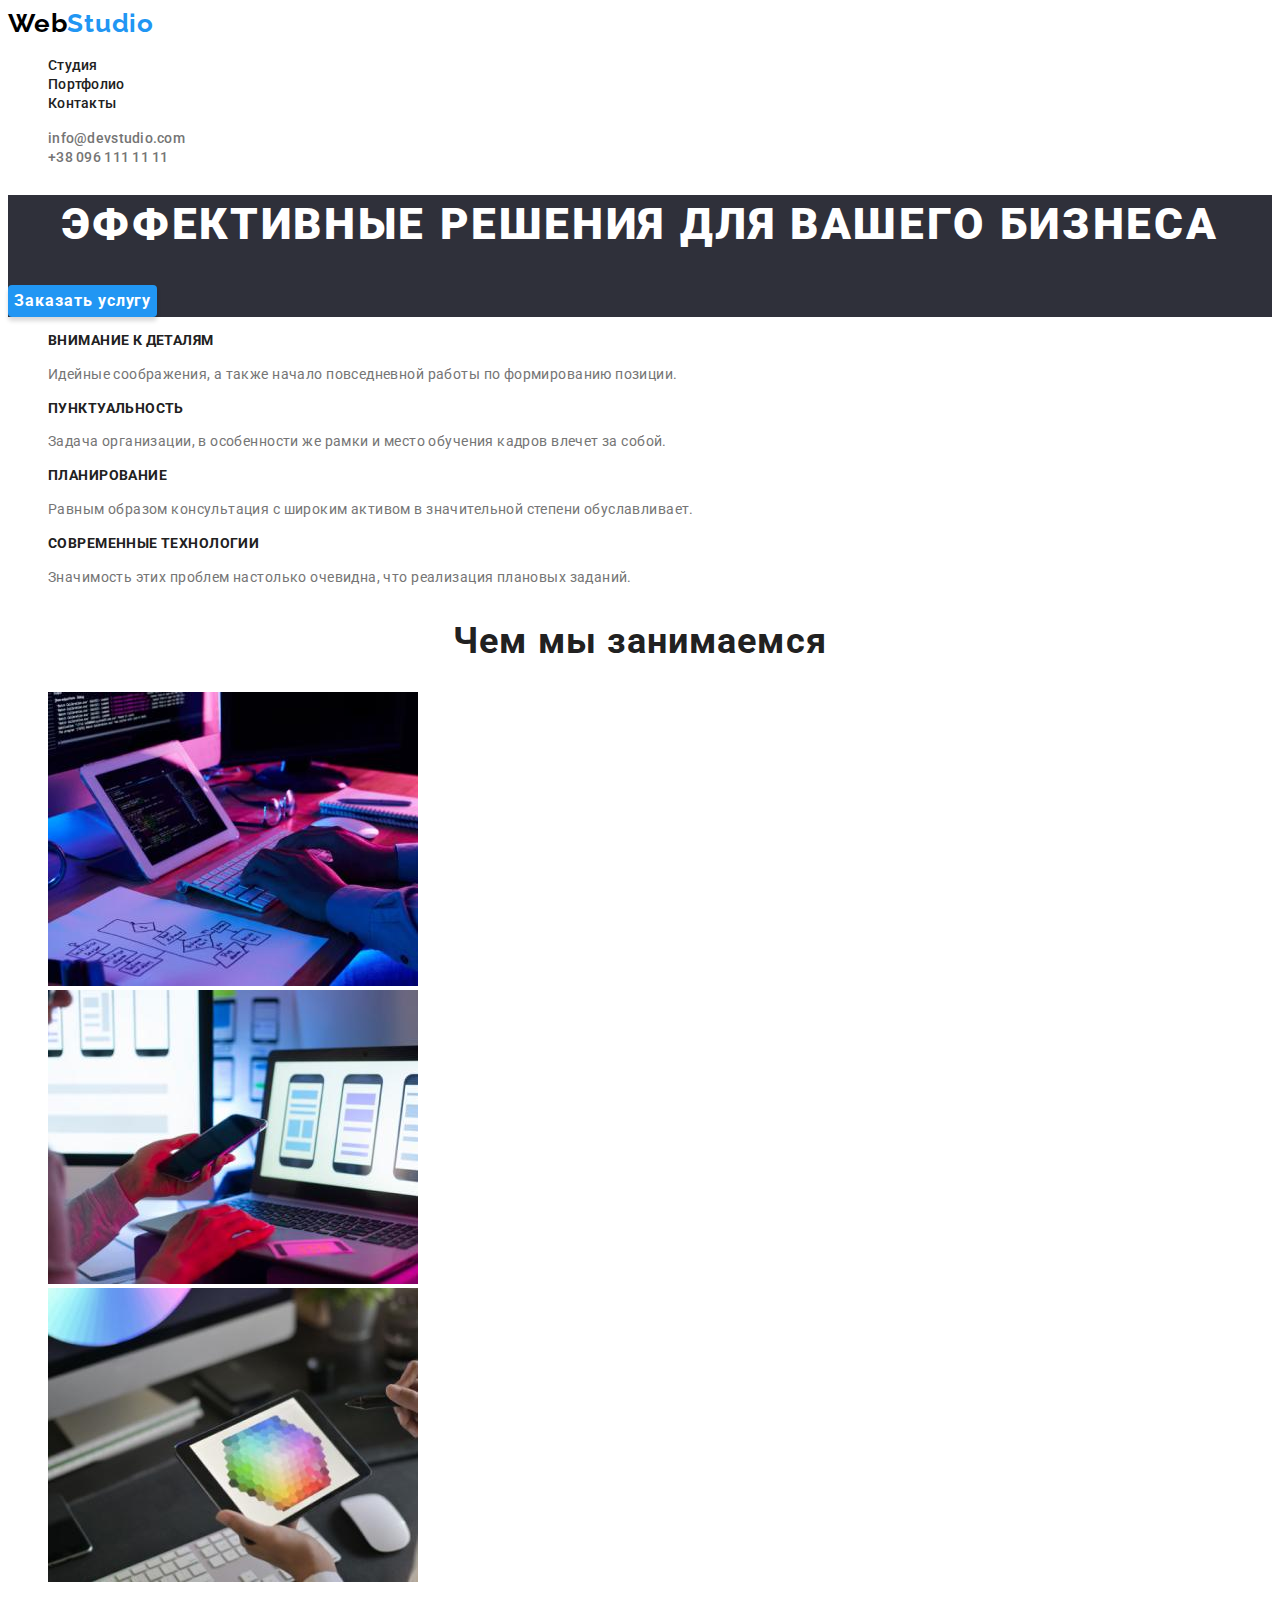
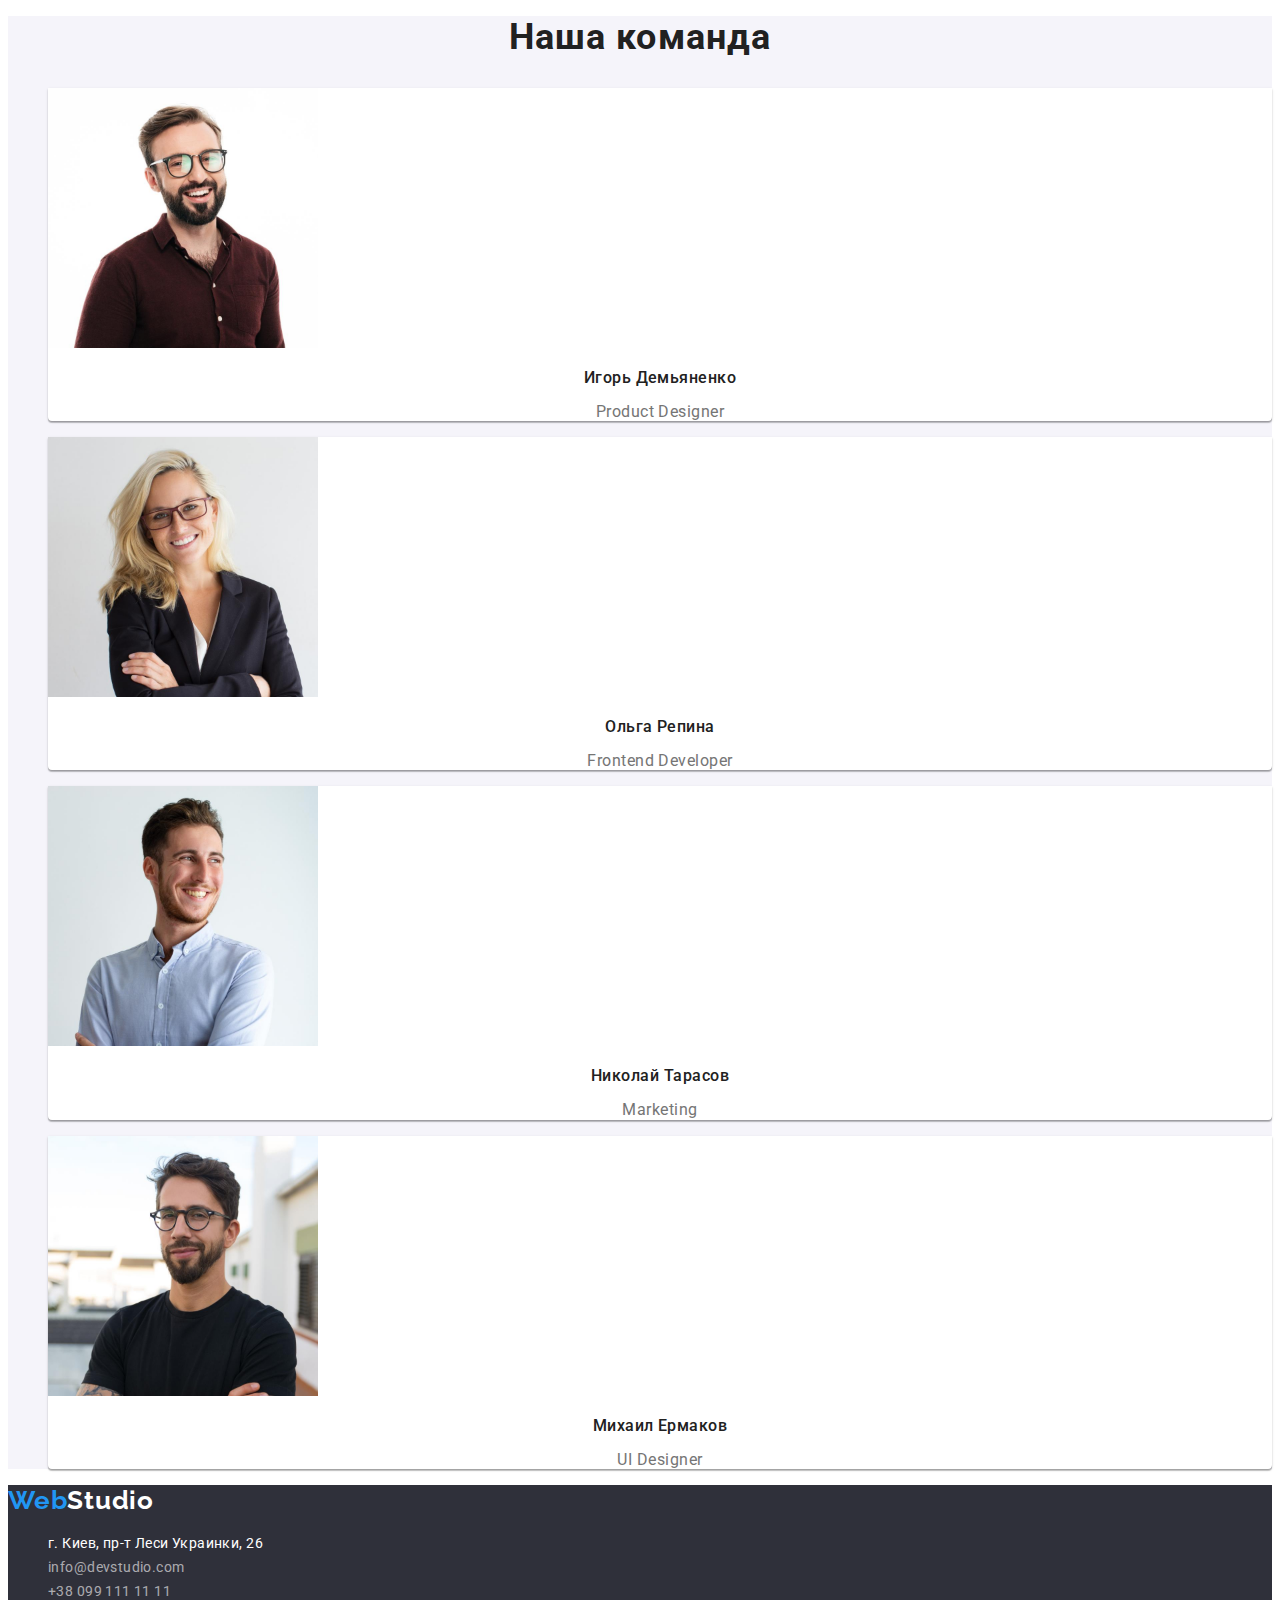
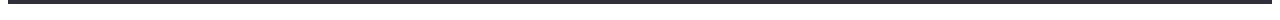
==== portfolio.html @ 5e5cd3a2 "added html file" ====
<!DOCTYPE html>
<html lang="en">

<head>
  <meta charset="UTF-8" />
  <meta http-equiv="X-UA-Compatible" content="IE=edge" />
  <meta name="viewport" content="width=device-width, initial-scale=1.0" />
  <title>WebStudio</title>
  <link rel="preconnect" href="https://fonts.googleapis.com">
  <link rel="preconnect" href="https://fonts.gstatic.com" crossorigin>
  <link href="https://fonts.googleapis.com/css2?family=Raleway:wght@700&family=Roboto:wght@400;500;700;900&display=swap"
    rel="stylesheet">
  <link rel="stylesheet" href="./css/styles.css">
</head>

<body>
  <header class="header">
    <div class="container">
      <nav class="header-nav">
        <a class="header-logo link" href="#">Web<span>Studio</span></a>
        <ul class="header-list list">
          <li class="header-item">
            <a href="#" class="header-link link">Студия</a>
          </li>
          <li class="header-item">
            <a href="#" class="header-link link">Портфолио</a>
          </li>
          <li class="header-item">
            <a href="#" class="header-link link">Контакты</a>
          </li>
        </ul>
      </nav>
      <ul class="header-datas list">
        <li>
          <a class="header-data link" href="mailto:info@devstudio.com">info@devstudio.com</a>
        </li>
        <li>
          <a class="header-data link" href="tel:+380961111111">+38 096 111 11 11</a>
        </li>
      </ul>
    </div>
  </header>
  <main>
    <section class="wrapper">
      <h1 class="wrapper-title">Эффективные решения для вашего бизнеса</h1>
      <button type="button" class="wrapper-btn">Заказать услугу</button>
    </section>
    <section class="about">
      <div class="container">
        <h2 class="visually-hidden">Наши преимущество</h2>
        <ul class="about-list list">
          <li class="about-item">
            <h3 class="about-subtitle">Внимание к деталям</h3>
            <p class="about-subtext">
              Идейные соображения, а также начало повседневной работы по
              формированию позиции.
            </p>
          </li>
          <li class="about-item">
            <h3 class="about-subtitle">Пунктуальность</h3>
            <p class="about-subtext">
              Задача организации, в особенности же рамки и место обучения
              кадров влечет за собой.
            </p>
          </li>
          <li class="about-item">
            <h3 class="about-subtitle">Планирование</h3>
            <p class="about-subtext">
              Равным образом консультация с широким активом в значительной
              степени обуславливает.
            </p>
          </li>
          <li class="about-item">
            <h3 class="about-subtitle">Современные технологии</h3>
            <p class="about-subtext">
              Значимость этих проблем настолько очевидна, что реализация
              плановых заданий.
            </p>
          </li>
        </ul>
      </div>
    </section>
    <section class="business">
      <div class="container">
        <h2 class="business-title">Чем мы занимаемся</h2>
        <ul class="business-list list">
          <li class="business-item">
            <img src="./images/box-1.jpg" alt="code" width="370" height="294" />
          </li>
          <li class="business-item">
            <img src="./images/box-2.jpg" alt="mobile design" width="370" height="294" />
          </li>
          <li class="business-item">
            <img src="./images/box-3.jpg" alt="art" width="370" height="294" />
          </li>
        </ul>
      </div>
    </section>
    <section class="team">
      <div class="container">
        <h2 class="team-title">Наша команда</h2>
        <ul class="team-list list">
          <li class="team-item">
            <img src="./images/img.jpg" alt="Photo Designer" width="270" height="260" />
            <h3 class="team-name">Игорь Демьяненко</h3>
            <p class="team-job">Product Designer</p>
          </li>
          <li class="team-item">
            <img src="./images/img-1.jpg" alt="Photo Frontend" width="270" height="260" />
            <h3 class="team-name">Ольга Репина</h3>
            <p class="team-job">Frontend Developer</p>
          </li>
          <li class="team-item">
            <img src="./images/img-2.jpg" alt="Photo Designer" width="270" height="260" />
            <h3 class="team-name">Николай Тарасов</h3>
            <p class="team-job">Marketing</p>
          </li>
          <li class="team-item">
            <img src="./images/img-3.jpg" alt="Photo Designer" width="270" height="260" />
            <h3 class="team-name">Михаил Ермаков</h3>
            <p class="team-job">UI Designer</p>
          </li>
        </ul>
      </div>
    </section>
  </main>
  <footer class="footer">
    <div class="container">
      <a href="#" class="footer-logo link"><span>Web</span>Studio</a>
      <address class="footer-address">
        <ul class="footer-list list">
          <li class="footer-item">
            <a class="footer-link link" href="https://goo.gl/maps/tyRtck3SXWjBfKJK6" target="_blank"
              rel="noopener noreferrer">г. Киев, пр-т Леси Украинки, 26</a>
          </li>
          <li class="footer-dates">
            <a href="mailto:info@devstudio.com" class="footer-date link">info@devstudio.com</a>
          </li>
          <li class="footer-date">
            <a href="tel:+380961111111" class="footer-date link">+38 099 111 11 11</a>
          </li>
        </ul>
      </address>
    </div>
  </footer>
</body>

</html>
---- css/styles.css ----
:root {
    --main-color-site: #212121;
    --main-title-color: #FFFFFF;
    --second-title-color: #212121;
    --third-title-color: #212121;
    --first-text-color: #757575;
    --location-text-color: #FFFFFF;
    --header-text-color: #212121;
    --logo-text-color: #000000;
    --logo-footer-color: #FFFFFF;
    --header-hover-color: #2196F3;
    --header-data-color: #757575;
    --footer-data-color: rgba(255, 255, 255, 0.6);
    --button-text-color: #FFFFFF;
    --button-background-color: #2196F3;
    --background-dask-color: #2F303A;
    --background-footer-color: #2F303A;
}
body {
    font-family: 'Roboto';
    color: var(--main-color-site);
}

.list {
    list-style: none;
}
.link {
    text-decoration: none;
}
.visually-hidden {
    position: absolute;
    white-space: nowrap;
    width: 1px;
    height: 1px;
    overflow: hidden;
    border: 0;
    padding: 0;
    clip: rect(0 0 0 0);
    clip-path: inset(50%);
    margin: -1px;
}
/* --------------- HEADER --------------- */
.header-logo {
    font-family: Raleway;
    font-weight: 700;
    font-size: 26px;
    line-height: 1.19;
    letter-spacing: 0.03em;
    color: var(--logo-text-color);
}
.header-logo span {
    color: var(--header-hover-color);
}
.header-link {
    font-weight: 500;
    font-size: 14px;
    line-height: 1.14;
    letter-spacing: 0.02em;
    color: var(--header-text-color);
}
.header-link:hover,
.header-link:focus {
    color: var(--header-hover-color);
}
.header-data {
    font-weight: 500;
    font-size: 14px;
    line-height: 1.14;
    letter-spacing: 0.02em;
    color: var(--header-data-color);
}
.header-data:hover,
.header-data:focus {
    color: #2196F3;
}

/* --------------- Wrapper --------------- */
.wrapper {
    background-color: var(--background-dask-color);
}
.wrapper-title {
    font-weight: 900;
    font-size: 44px;
    line-height: 1.36;
    text-align: center;
    letter-spacing: 0.06em;
    text-transform: uppercase;
    color: var(--main-title-color);
}
.wrapper-btn {
    font-family: Roboto;
    font-weight: 700;
    font-size: 16px;
    line-height: 1.87;
    display: flex;
    align-items: center;
    text-align: center;
    letter-spacing: 0.06em;
    color: var(--button-text-color);

    border: none;
    background-color: var(--button-background-color);
    box-shadow: 0px 4px 4px rgba(0, 0, 0, 0.15);
    border-radius: 4px; 

    cursor: pointer;
}

/* --------------- About --------------- */
.about-title {
    font-weight: 700;
    font-size: 36px;
    line-height: 1.17;
    text-align: center;
    letter-spacing: 0.03em;
    color: var(--second-title-color);
}
.about-subtitle {
    font-weight: 700;
    font-size: 14px;
    line-height: 1.14;
    letter-spacing: 0.03em;
    text-transform: uppercase;
    color: var(--third-title-color);

}
.about-subtext {
    font-size: 14px;
    line-height: 1.71;
    letter-spacing: 0.03em;
    color: var(--first-text-color);
}

/* --------------- Business --------------- */
.business-title {
    font-weight: 700;
    font-size: 36px;
    line-height: 1.17;
    text-align: center;
    letter-spacing: 0.03em;
    color: var(--second-title-color);
}

/* --------------- Team --------------- */
.team-title {
    font-weight: 700;
    font-size: 36px;
    line-height: 1.17;
    text-align: center;
    letter-spacing: 0.03em;
    color: var(--second-title-color);
}
.team {
    background-color: #F5F4FA;
}

.team-item {
    background-color: #FFFFFF;
    box-shadow: 0px 1px 3px rgba(0, 0, 0, 0.12), 0px 1px 1px rgba(0, 0, 0, 0.14), 0px 2px 1px rgba(0, 0, 0, 0.2);
    border-radius: 0px 0px 4px 4px;

}
.team-name {
    font-weight: 500;
    font-size: 16px;
    line-height: 1.19;
    text-align: center;
    letter-spacing: 0.03em;
    color: var(--third-title-color);
}
.team-job {
    font-size: 16px;
    line-height: 1.14; 
    text-align: center;
    letter-spacing: 0.03em;
    color: var(--first-text-color);
}

/* --------------- FOTTER --------------- */
.footer {
    background-color: var(--background-footer-color);
}
.footer-logo {
    font-family: Raleway;
    font-weight: 700;
    font-size: 26px;
    line-height: 1.19;
    letter-spacing: 0.03em;
    color: var(--logo-footer-color);
}
.footer-logo span {
    color: var(--header-hover-color);
}
.footer-list {
    font-style: normal;
}
.footer-link {
    font-size: 14px;
    line-height: 1.71;
    letter-spacing: 0.03em;
    color: var(--location-text-color);
}
.footer-date {
    font-size: 14px;
    line-height: 1.71;
    letter-spacing: 0.03em;
    color: var(--footer-data-color);
}
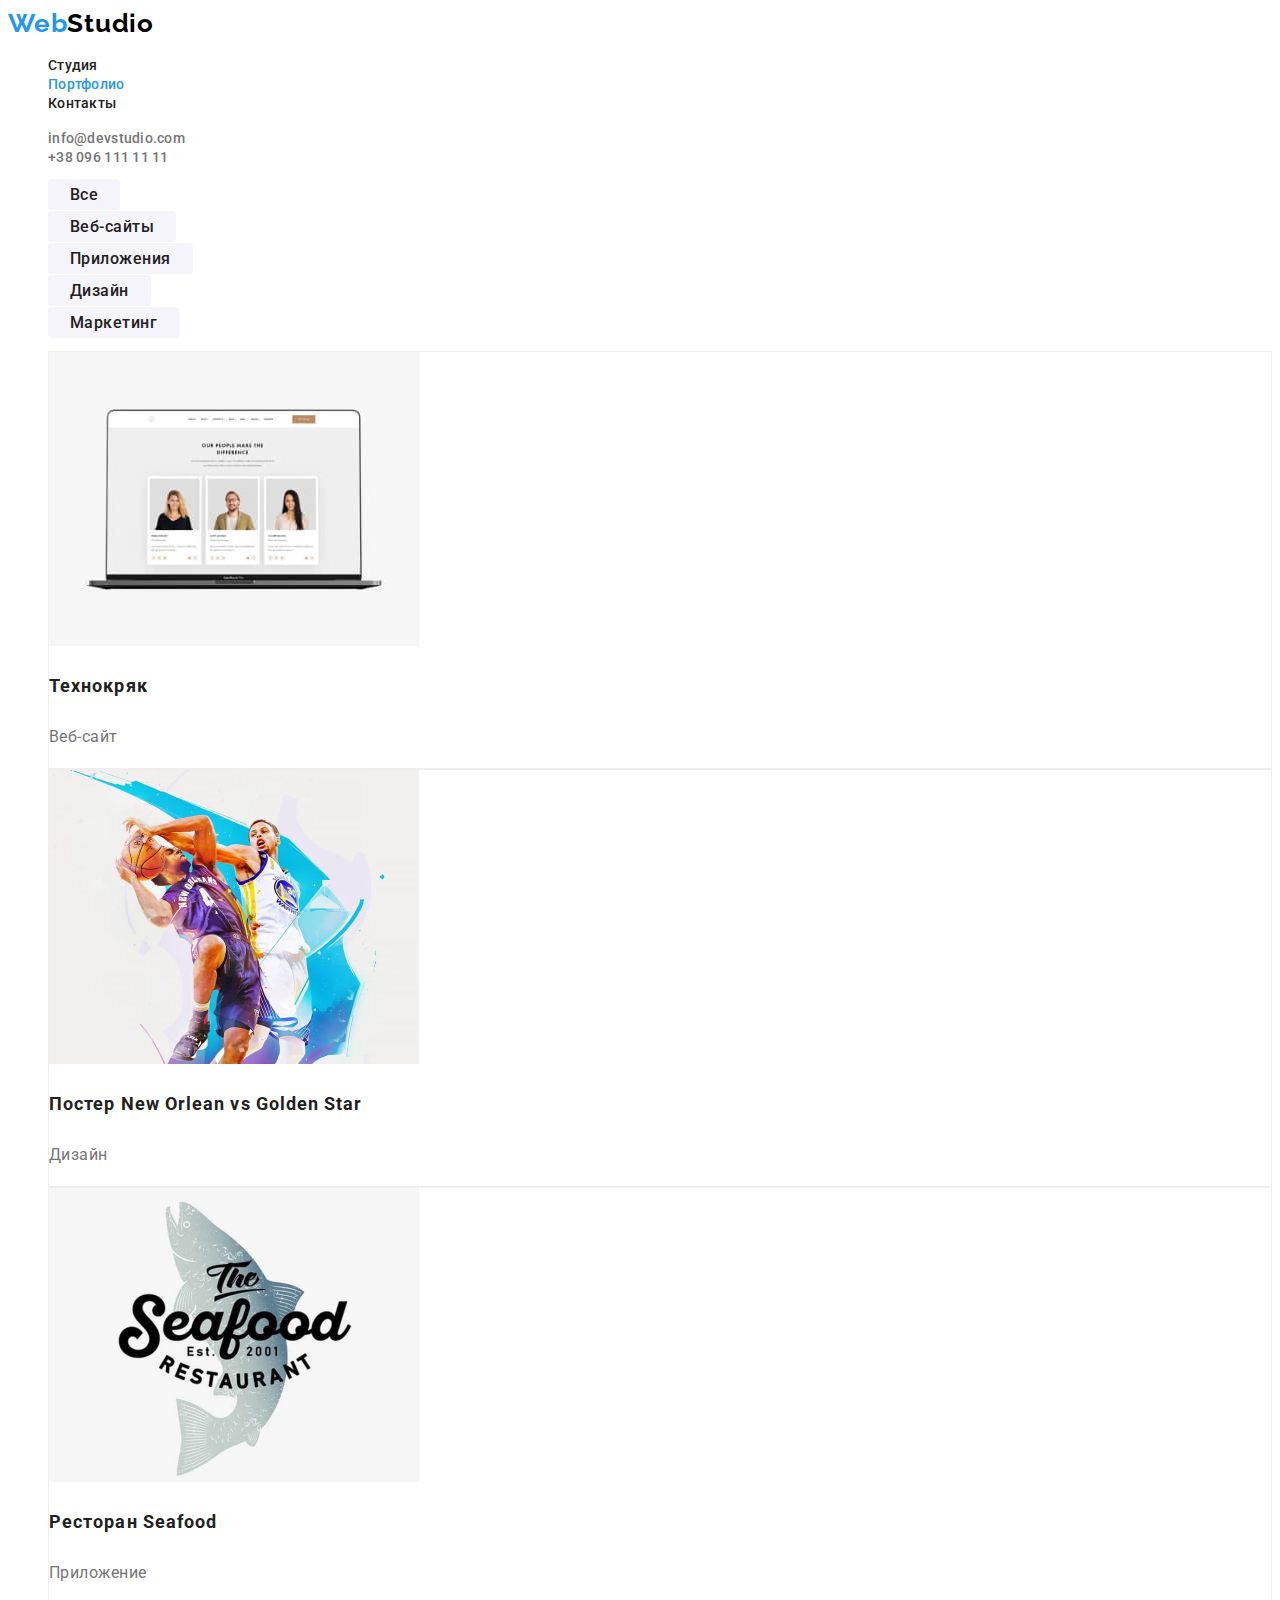
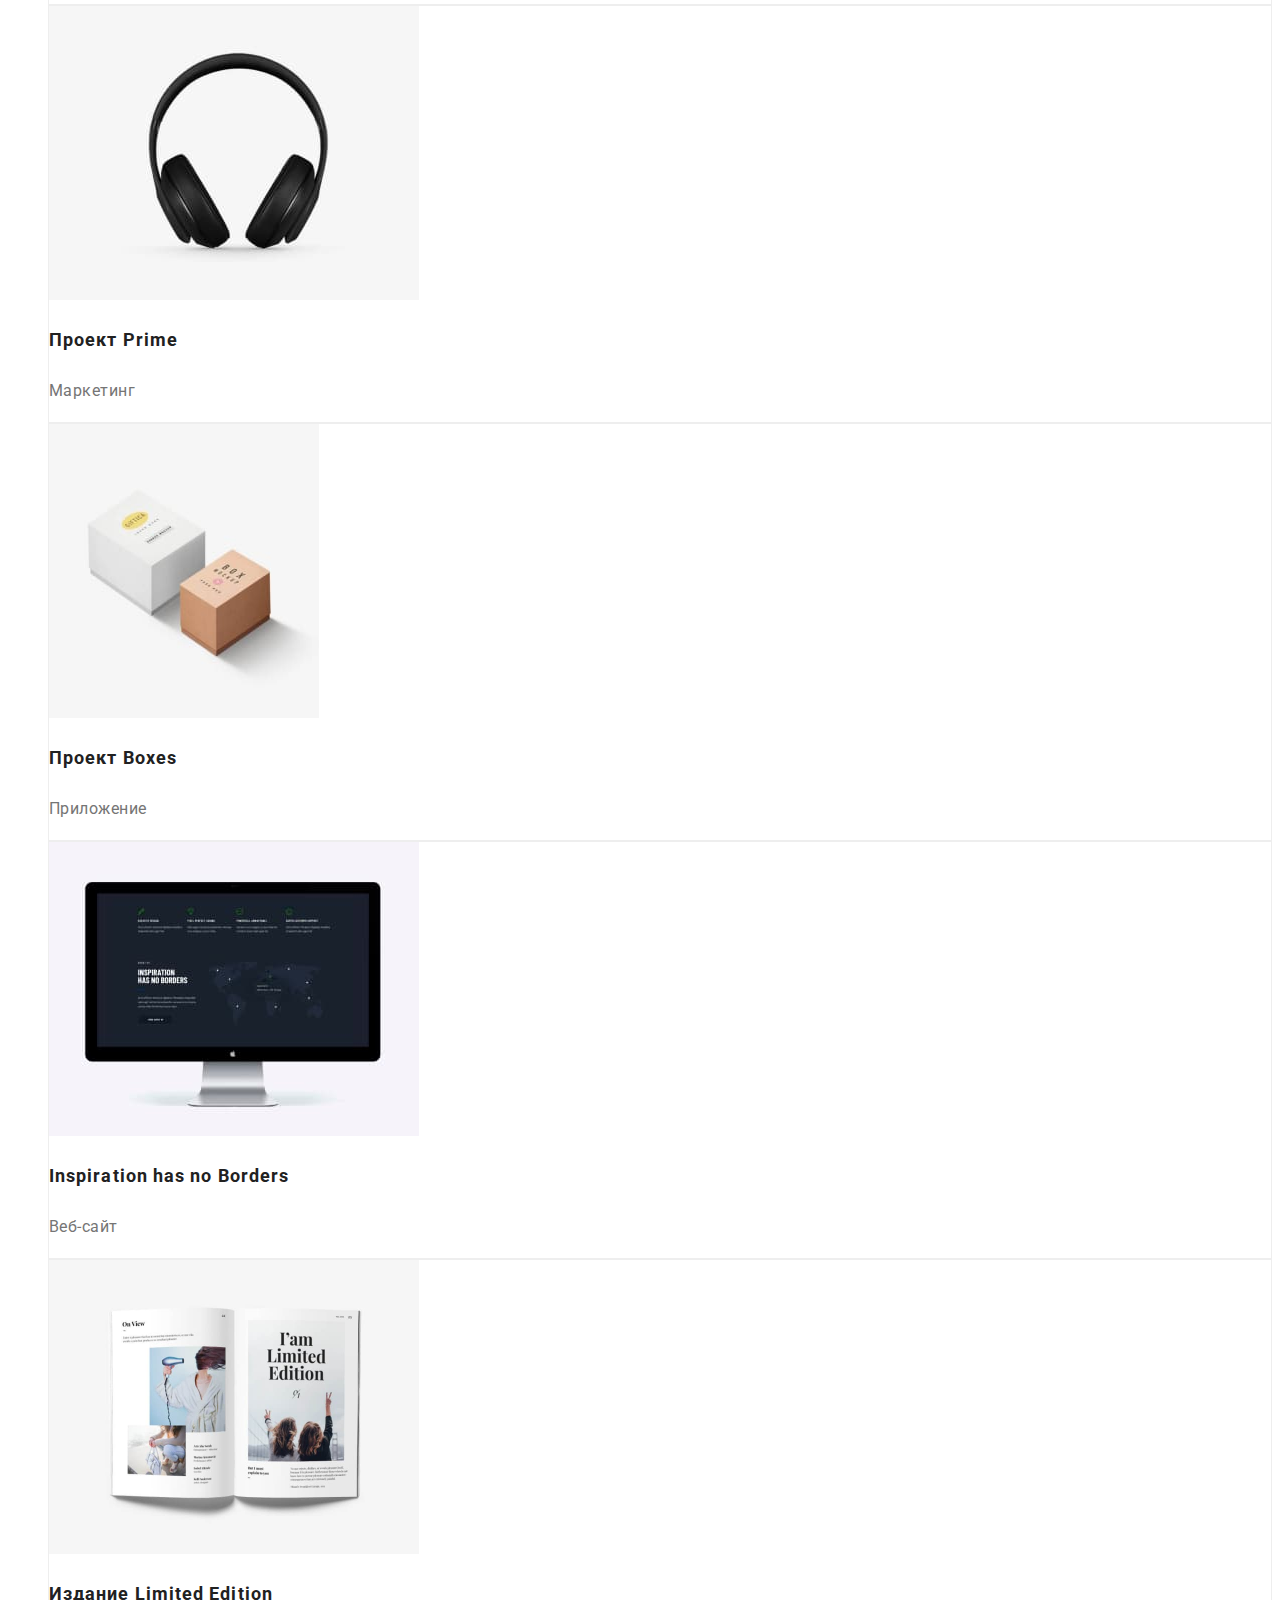
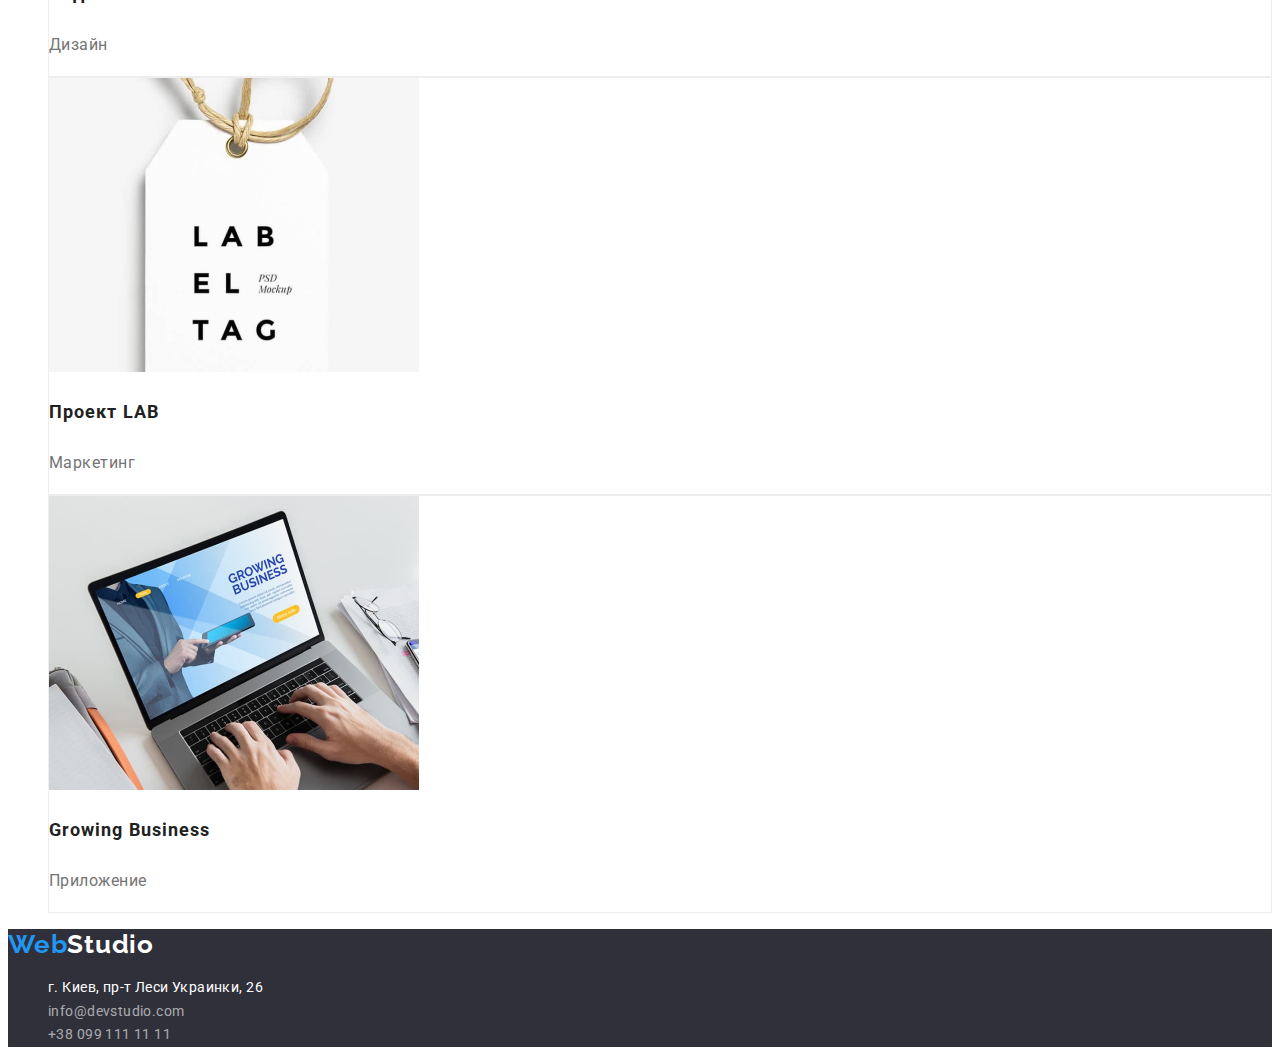
==== commit 5224ee15: "added file" ====
--- a/portfolio.html
+++ b/portfolio.html
@@ -2,147 +2,126 @@
 <html lang="en">
 
 <head>
-  <meta charset="UTF-8" />
-  <meta http-equiv="X-UA-Compatible" content="IE=edge" />
-  <meta name="viewport" content="width=device-width, initial-scale=1.0" />
-  <title>WebStudio</title>
-  <link rel="preconnect" href="https://fonts.googleapis.com">
-  <link rel="preconnect" href="https://fonts.gstatic.com" crossorigin>
-  <link href="https://fonts.googleapis.com/css2?family=Raleway:wght@700&family=Roboto:wght@400;500;700;900&display=swap"
-    rel="stylesheet">
-  <link rel="stylesheet" href="./css/styles.css">
+    <meta charset="UTF-8">
+    <meta http-equiv="X-UA-Compatible" content="IE=edge">
+    <meta name="viewport" content="width=device-width, initial-scale=1.0">
+    <title>Портфолио</title>
+    <link rel="preconnect" href="https://fonts.googleapis.com">
+    <link rel="preconnect" href="https://fonts.gstatic.com" crossorigin>
+    <link
+        href="https://fonts.googleapis.com/css2?family=Raleway:wght@700&family=Roboto:wght@400;500;700;900&display=swap"
+        rel="stylesheet">
+    <link rel="stylesheet" href="./css/styles.css">
 </head>
 
 <body>
-  <header class="header">
-    <div class="container">
-      <nav class="header-nav">
-        <a class="header-logo link" href="#">Web<span>Studio</span></a>
-        <ul class="header-list list">
-          <li class="header-item">
-            <a href="#" class="header-link link">Студия</a>
-          </li>
-          <li class="header-item">
-            <a href="#" class="header-link link">Портфолио</a>
-          </li>
-          <li class="header-item">
-            <a href="#" class="header-link link">Контакты</a>
-          </li>
-        </ul>
-      </nav>
-      <ul class="header-datas list">
-        <li>
-          <a class="header-data link" href="mailto:info@devstudio.com">info@devstudio.com</a>
-        </li>
-        <li>
-          <a class="header-data link" href="tel:+380961111111">+38 096 111 11 11</a>
-        </li>
-      </ul>
-    </div>
-  </header>
-  <main>
-    <section class="wrapper">
-      <h1 class="wrapper-title">Эффективные решения для вашего бизнеса</h1>
-      <button type="button" class="wrapper-btn">Заказать услугу</button>
-    </section>
-    <section class="about">
-      <div class="container">
-        <h2 class="visually-hidden">Наши преимущество</h2>
-        <ul class="about-list list">
-          <li class="about-item">
-            <h3 class="about-subtitle">Внимание к деталям</h3>
-            <p class="about-subtext">
-              Идейные соображения, а также начало повседневной работы по
-              формированию позиции.
-            </p>
-          </li>
-          <li class="about-item">
-            <h3 class="about-subtitle">Пунктуальность</h3>
-            <p class="about-subtext">
-              Задача организации, в особенности же рамки и место обучения
-              кадров влечет за собой.
-            </p>
-          </li>
-          <li class="about-item">
-            <h3 class="about-subtitle">Планирование</h3>
-            <p class="about-subtext">
-              Равным образом консультация с широким активом в значительной
-              степени обуславливает.
-            </p>
-          </li>
-          <li class="about-item">
-            <h3 class="about-subtitle">Современные технологии</h3>
-            <p class="about-subtext">
-              Значимость этих проблем настолько очевидна, что реализация
-              плановых заданий.
-            </p>
-          </li>
-        </ul>
-      </div>
-    </section>
-    <section class="business">
-      <div class="container">
-        <h2 class="business-title">Чем мы занимаемся</h2>
-        <ul class="business-list list">
-          <li class="business-item">
-            <img src="./images/box-1.jpg" alt="code" width="370" height="294" />
-          </li>
-          <li class="business-item">
-            <img src="./images/box-2.jpg" alt="mobile design" width="370" height="294" />
-          </li>
-          <li class="business-item">
-            <img src="./images/box-3.jpg" alt="art" width="370" height="294" />
-          </li>
-        </ul>
-      </div>
-    </section>
-    <section class="team">
-      <div class="container">
-        <h2 class="team-title">Наша команда</h2>
-        <ul class="team-list list">
-          <li class="team-item">
-            <img src="./images/img.jpg" alt="Photo Designer" width="270" height="260" />
-            <h3 class="team-name">Игорь Демьяненко</h3>
-            <p class="team-job">Product Designer</p>
-          </li>
-          <li class="team-item">
-            <img src="./images/img-1.jpg" alt="Photo Frontend" width="270" height="260" />
-            <h3 class="team-name">Ольга Репина</h3>
-            <p class="team-job">Frontend Developer</p>
-          </li>
-          <li class="team-item">
-            <img src="./images/img-2.jpg" alt="Photo Designer" width="270" height="260" />
-            <h3 class="team-name">Николай Тарасов</h3>
-            <p class="team-job">Marketing</p>
-          </li>
-          <li class="team-item">
-            <img src="./images/img-3.jpg" alt="Photo Designer" width="270" height="260" />
-            <h3 class="team-name">Михаил Ермаков</h3>
-            <p class="team-job">UI Designer</p>
-          </li>
-        </ul>
-      </div>
-    </section>
-  </main>
-  <footer class="footer">
-    <div class="container">
-      <a href="#" class="footer-logo link"><span>Web</span>Studio</a>
-      <address class="footer-address">
-        <ul class="footer-list list">
-          <li class="footer-item">
-            <a class="footer-link link" href="https://goo.gl/maps/tyRtck3SXWjBfKJK6" target="_blank"
-              rel="noopener noreferrer">г. Киев, пр-т Леси Украинки, 26</a>
-          </li>
-          <li class="footer-dates">
-            <a href="mailto:info@devstudio.com" class="footer-date link">info@devstudio.com</a>
-          </li>
-          <li class="footer-date">
-            <a href="tel:+380961111111" class="footer-date link">+38 099 111 11 11</a>
-          </li>
-        </ul>
-      </address>
-    </div>
-  </footer>
+    <header class="header">
+        <div class="container">
+            <nav class="header-nav">
+                <a class="header-logo link" href="#">Web<span>Studio</span></a>
+                <ul class="header-list list">
+                    <li class="header-item">
+                        <a href="#" class="header-link link">Студия</a>
+                    </li>
+                    <li class="header-item active">
+                        <a href="#" class="header-link link">Портфолио</a>
+                    </li>
+                    <li class="header-item">
+                        <a href="#" class="header-link link">Контакты</a>
+                    </li>
+                </ul>
+            </nav>
+            <ul class="header-datas list">
+                <li>
+                    <a class="header-data link" href="mailto:info@devstudio.com">info@devstudio.com</a>
+                </li>
+                <li>
+                    <a class="header-data link" href="tel:+380961111111">+38 096 111 11 11</a>
+                </li>
+            </ul>
+        </div>
+    </header>
+    <main>
+        <section>
+            <ul class="categories-list list">
+                <li class="categorie-item"><a href="#" class="categorie-link link">Все</a></li>
+                <li class="categorie-item"><a href="#" class="categorie-link link">Веб-сайты</a></li>
+                <li class="categorie-item"><a href="#" class="categorie-link link">Приложения</a></li>
+                <li class="categorie-item"><a href="#" class="categorie-link link">Дизайн</a></li>
+                <li class="categorie-item"><a href="#" class="categorie-link link">Маркетинг</a></li>
+            </ul>
+        </section>
+        <section>
+            <div class="container">
+                <ul class="collection-list list">
+                    <li class="collection-item">
+                        <img src="./images/imgs-1.jpg" alt="Photo Designer" width="370" height="294" />
+                        <h3 class="collection-name">Технокряк</h3>
+                        <p class="collection-meaning">Веб-сайт</p>
+                    </li>
+                    <li class="collection-item">
+                        <img src="./images/imgs-2.jpg" alt="Photo Frontend" width="370" height="294" />
+                        <h3 class="collection-name">Постер New Orlean vs Golden Star</h3>
+                        <p class="collection-meaning">Дизайн</p>
+                    </li>
+                    <li class="collection-item">
+                        <img src="./images/imgs-3.jpg" alt="Photo Designer" width="370" height="294" />
+                        <h3 class="collection-name">Ресторан Seafood</h3>
+                        <p class="collection-meaning">Приложение</p>
+                    </li>
+                    <li class="collection-item">
+                        <img src="./images/img-4.jpg" alt="Photo Designer" width="370" height="294" />
+                        <h3 class="collection-name">Проект Prime</h3>
+                        <p class="collection-meaning">Маркетинг</p>
+                    </li>
+                    <li class="collection-item">
+                        <img src="./images/img-5.jpg" alt="Photo Designer" width="270" height="294" />
+                        <h3 class="collection-name">Проект Boxes</h3>
+                        <p class="collection-meaning">Приложение</p>
+                    </li>
+                    <li class="collection-item">
+                        <img src="./images/img-6.jpg" alt="Photo Designer" width="370" height="294" />
+                        <h3 class="collection-name">Inspiration has no Borders</h3>
+                        <p class="collection-meaning">Веб-сайт</p>
+                    </li>
+                    <li class="collection-item">
+                        <img src="./images/img-7.jpg" alt="Photo Designer" width="370" height="294" />
+                        <h3 class="collection-name">Издание Limited Edition</h3>
+                        <p class="collection-meaning">Дизайн</p>
+                    </li>
+                    <li class="collection-item">
+                        <img src="./images/img-8.jpg" alt="Photo Designer" width="370" height="294" />
+                        <h3 class="collection-name">Проект LAB</h3>
+                        <p class="collection-meaning">Маркетинг</p>
+                    </li>
+                    <li class="collection-item">
+                        <img src="./images/img-9.jpg" alt="Photo Designer" width="370" height="294" />
+                        <h3 class="collection-name">Growing Business</h3>
+                        <p class="collection-meaning">Приложение</p>
+                    </li>
+                </ul>
+            </div>
+        </section>
+    </main>
+    <footer class="footer">
+        <div class="container">
+            <a href="#" class="footer-logo link"><span>Web</span>Studio</a>
+            <address class="footer-address">
+                <ul class="footer-list list">
+                    <li class="footer-item">
+                        <a class="footer-link link" href="https://goo.gl/maps/tyRtck3SXWjBfKJK6" target="_blank"
+                            rel="noopener noreferrer">г. Киев, пр-т Леси Украинки, 26</a>
+                    </li>
+                    <li class="footer-dates">
+                        <a href="mailto:info@devstudio.com" class="footer-date link">info@devstudio.com</a>
+                    </li>
+                    <li class="footer-date">
+                        <a href="tel:+380961111111" class="footer-date link">+38 099 111 11 11</a>
+                    </li>
+                </ul>
+            </address>
+        </div>
+    </footer>
 </body>
 
 </html>--- a/css/styles.css
+++ b/css/styles.css
@@ -1,26 +1,16 @@
 :root {
-    --main-color-site: #212121;
-    --main-title-color: #FFFFFF;
-    --second-title-color: #212121;
-    --third-title-color: #212121;
-    --first-text-color: #757575;
-    --location-text-color: #FFFFFF;
-    --header-text-color: #212121;
-    --logo-text-color: #000000;
-    --logo-footer-color: #FFFFFF;
-    --header-hover-color: #2196F3;
-    --header-data-color: #757575;
-    --footer-data-color: rgba(255, 255, 255, 0.6);
-    --button-text-color: #FFFFFF;
-    --button-background-color: #2196F3;
-    --background-dask-color: #2F303A;
-    --background-footer-color: #2F303A;
+    --clr-white: #FFFFFF;
+    --clr-grey: #212121;
+    --clr-grey-1:#2F303A;
+    --clr-grey-2: #757575;
+    --clr-grey-3:rgba(255, 255, 255, 0.6);
+    --clr-black: #000000;
+    --clr-hover: #2196F3;
 }
 body {
     font-family: 'Roboto';
-    color: var(--main-color-site);
-}
-
+    color: var(--clr-grey);
+}
 .list {
     list-style: none;
 }
@@ -46,28 +36,31 @@
     font-size: 26px;
     line-height: 1.19;
     letter-spacing: 0.03em;
-    color: var(--logo-text-color);
+    color: var(--clr-hover);
 }
 .header-logo span {
-    color: var(--header-hover-color);
+    color: var(--clr-black);
 }
 .header-link {
     font-weight: 500;
     font-size: 14px;
     line-height: 1.14;
     letter-spacing: 0.02em;
-    color: var(--header-text-color);
+    color: var(--clr-grey);
+}
+.active > .header-link {
+    color: var(--clr-hover);
 }
 .header-link:hover,
 .header-link:focus {
-    color: var(--header-hover-color);
+    color: var(--clr-hover);
 }
 .header-data {
     font-weight: 500;
     font-size: 14px;
     line-height: 1.14;
     letter-spacing: 0.02em;
-    color: var(--header-data-color);
+    color: var(--clr-grey-2);
 }
 .header-data:hover,
 .header-data:focus {
@@ -76,7 +69,7 @@
 
 /* --------------- Wrapper --------------- */
 .wrapper {
-    background-color: var(--background-dask-color);
+    background-color: var(--clr-grey-1);
 }
 .wrapper-title {
     font-weight: 900;
@@ -85,7 +78,7 @@
     text-align: center;
     letter-spacing: 0.06em;
     text-transform: uppercase;
-    color: var(--main-title-color);
+    color: var(--clr-white);
 }
 .wrapper-btn {
     font-family: Roboto;
@@ -96,10 +89,10 @@
     align-items: center;
     text-align: center;
     letter-spacing: 0.06em;
-    color: var(--button-text-color);
+    color: var(--clr-white);
 
     border: none;
-    background-color: var(--button-background-color);
+    background-color: var(--clr-hover);
     box-shadow: 0px 4px 4px rgba(0, 0, 0, 0.15);
     border-radius: 4px; 
 
@@ -113,7 +106,7 @@
     line-height: 1.17;
     text-align: center;
     letter-spacing: 0.03em;
-    color: var(--second-title-color);
+    color: var(--clr-grey);
 }
 .about-subtitle {
     font-weight: 700;
@@ -121,14 +114,14 @@
     line-height: 1.14;
     letter-spacing: 0.03em;
     text-transform: uppercase;
-    color: var(--third-title-color);
+    color: var(--clr-grey);
 
 }
 .about-subtext {
     font-size: 14px;
     line-height: 1.71;
     letter-spacing: 0.03em;
-    color: var(--first-text-color);
+    color: var(--clr-grey-2);
 }
 
 /* --------------- Business --------------- */
@@ -138,7 +131,7 @@
     line-height: 1.17;
     text-align: center;
     letter-spacing: 0.03em;
-    color: var(--second-title-color);
+    color: var(--clr-grey);
 }
 
 /* --------------- Team --------------- */
@@ -148,14 +141,14 @@
     line-height: 1.17;
     text-align: center;
     letter-spacing: 0.03em;
-    color: var(--second-title-color);
+    color: var(--clr-grey);
 }
 .team {
     background-color: #F5F4FA;
 }
 
 .team-item {
-    background-color: #FFFFFF;
+    background-color: var(--clr-white);
     box-shadow: 0px 1px 3px rgba(0, 0, 0, 0.12), 0px 1px 1px rgba(0, 0, 0, 0.14), 0px 2px 1px rgba(0, 0, 0, 0.2);
     border-radius: 0px 0px 4px 4px;
 
@@ -166,19 +159,19 @@
     line-height: 1.19;
     text-align: center;
     letter-spacing: 0.03em;
-    color: var(--third-title-color);
+    color: var(--clr-grey);
 }
 .team-job {
     font-size: 16px;
     line-height: 1.14; 
     text-align: center;
     letter-spacing: 0.03em;
-    color: var(--first-text-color);
+    color: var(--clr-grey-2);
 }
 
 /* --------------- FOTTER --------------- */
 .footer {
-    background-color: var(--background-footer-color);
+    background-color: var(--clr-grey-1);
 }
 .footer-logo {
     font-family: Raleway;
@@ -186,10 +179,10 @@
     font-size: 26px;
     line-height: 1.19;
     letter-spacing: 0.03em;
-    color: var(--logo-footer-color);
+    color: var(--clr-white);
 }
 .footer-logo span {
-    color: var(--header-hover-color);
+    color: var(--clr-hover);
 }
 .footer-list {
     font-style: normal;
@@ -198,11 +191,55 @@
     font-size: 14px;
     line-height: 1.71;
     letter-spacing: 0.03em;
-    color: var(--location-text-color);
+    color: var(--clr-white);
 }
 .footer-date {
     font-size: 14px;
     line-height: 1.71;
     letter-spacing: 0.03em;
-    color: var(--footer-data-color);
-}+    color: var(--clr-grey-3);
+}
+
+/* --------------- Categories --------------- */
+
+.categorie-item {
+    margin-bottom: 6px;
+}
+.categorie-link {
+    background: #F5F4FA;
+    border-radius: 4px;
+
+    font-weight: 500;
+    font-size: 16px;
+    line-height: 1.62;
+    text-align: center;
+    letter-spacing: 0.03em;
+    color: var(--clr-grey);
+    padding: 6px 22px;
+}
+.categorie-link:hover,
+.categorie-link:focus{
+    background: var(--clr-hover);
+    box-shadow: 0px 3px 1px rgba(0, 0, 0, 0.1), 0px 1px 2px rgba(0, 0, 0, 0.08), 0px 2px 2px rgba(0, 0, 0, 0.12);
+    border-radius: 4px;
+    color: var(--clr-white);
+}
+
+/* --------------- Collection --------------- */
+.collection-item {
+    background: var(--clr-white);
+    border: 1px solid #EEEEEE;
+}
+.collection-name {
+    font-weight: 700;
+    font-size: 18px;
+    line-height: 2;
+    letter-spacing: 0.06em;
+    color: var(--clr-grey);
+}
+.collection-meaning {
+    font-size: 16px;
+    line-height: 1.87;
+    letter-spacing: 0.03em;
+    color: var(--clr-grey-2);
+}
